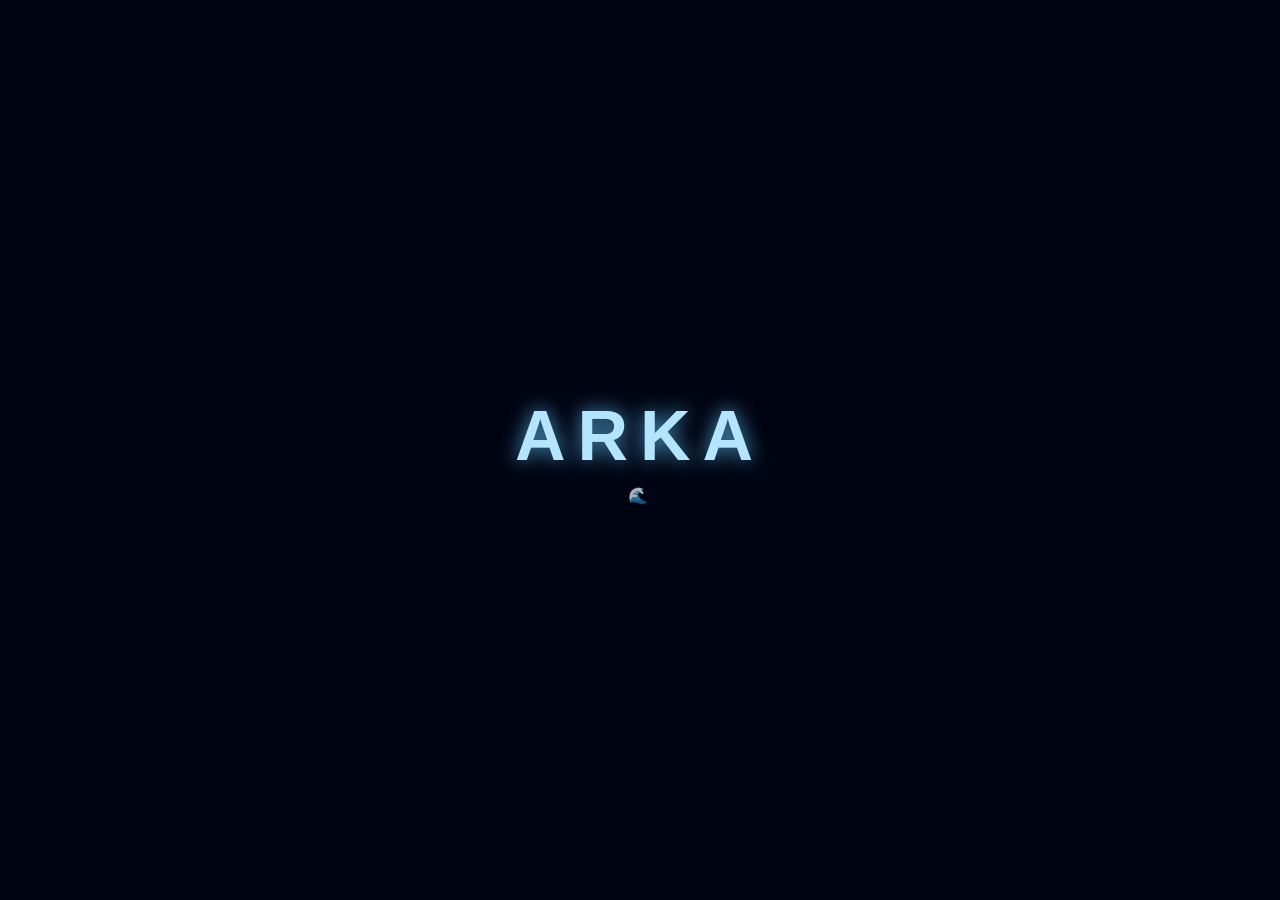
==== _index.html @ 886789d2 "Rename index.ht ml to _index.html As same in the message" ====
<!DOCTYPE html>
<html>
<head>
  <title>ITHOR - ARKA</title>
  <link rel="stylesheet" href="style.css">
</head>

<body>
  <div class="arka">
    <canvas id="canvas"></canvas>
    <div class="content">
      <h1>ARKA</h1>
      <p>🌊</p>
    </div>
  </div>
  <script src="script.js"></script>
</body>
</html>
---- style.css ----
*{
  margin:0;
  padding:0;
  box-sizing:border-box;
}

body{
  overflow:hidden;
  font-family:Arial, sans-serif;
  background:#020814;
}

.arka{
  position:relative;
  width:100vw;
  height:100vh;
  background:
  radial-gradient(circle at center,
  #0a2a5e 0%,
  #020814 70%);
}

/* canvas */
canvas{
  position:absolute;
  top:0;
  left:0;
}

/* center text */
.content{
  position:absolute;
  top:50%;
  left:50%;
  transform:translate(-50%, -50%);
  text-align:center;
  z-index:2;
}

.content h1{
  color:#b3e5ff;
  font-size:70px;
  letter-spacing:12px;
  text-shadow:0 0 20px rgba(100,200,255,0.8);
}

.content p{
  margin-top:10px;
  color:#7fcfff;
  letter-spacing:4px;
  opacity:0.7;
}

/* glowing atmosphere */
.arka::before{
  content:"";
  position:absolute;
  width:100%;
  height:100%;
  background:
  radial-gradient(circle,
  rgba(0,150,255,0.15),
  transparent 60%);
  animation:pulse 6s infinite;
}

@keyframes pulse{
  0%,100%{
    transform:scale(1);
    opacity:0.5;
  }

  50%{
    transform:scale(1.2);
    opacity:1;
  }
}
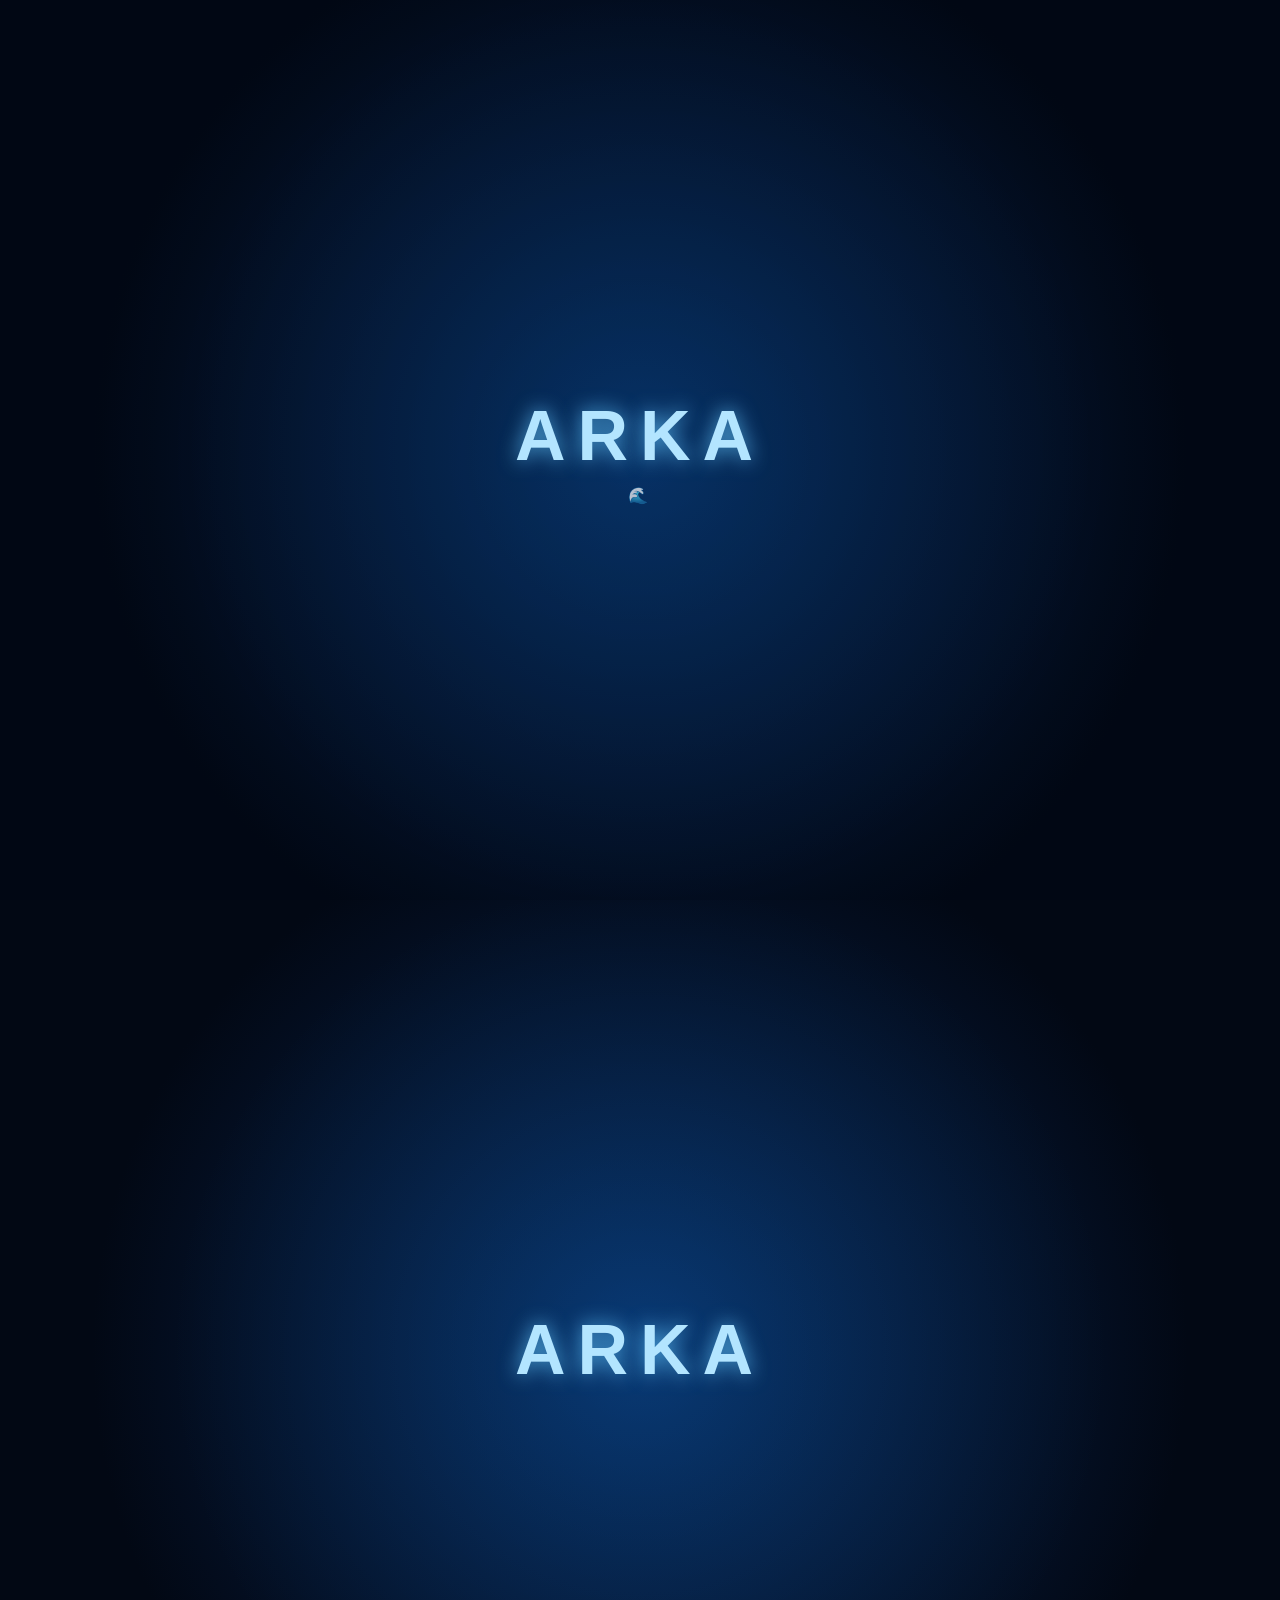
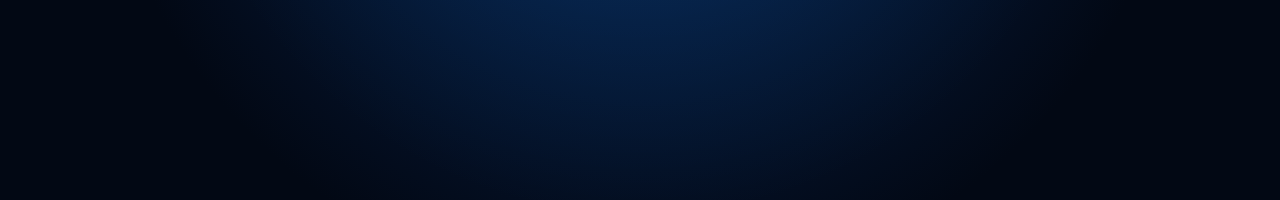
==== commit 18e41d5c: "Refactor HTML structure and add particle animation Same as message" ====
--- a/_index.html
+++ b/_index.html
@@ -15,4 +15,143 @@
   </div>
   <script src="script.js"></script>
 </body>
-</html>
+</html><!DOCTYPE html>
+<html lang="en">
+
+<head>
+  <meta charset="UTF-8">
+  <meta name="viewport" content="width=device-width, initial-scale=1.0">
+  <title>ITHOR - ARKA</title>
+
+  <style>
+
+    *{
+      margin:0;
+      padding:0;
+      box-sizing:border-box;
+    }
+
+    body{
+      overflow:hidden;
+      font-family:Arial,sans-serif;
+      background:#020814;
+    }
+
+    .arka{
+      position:relative;
+      width:100vw;
+      height:100vh;
+
+      display:flex;
+      justify-content:center;
+      align-items:center;
+
+      background:
+      radial-gradient(circle at center,
+      #0a2a5e 0%,
+      #020814 70%);
+    }
+
+    h1{
+      color:#b3e5ff;
+      font-size:70px;
+      letter-spacing:12px;
+      text-shadow:0 0 20px rgba(100,200,255,0.8);
+      z-index:2;
+    }
+
+    canvas{
+      position:absolute;
+      top:0;
+      left:0;
+    }
+
+  </style>
+
+</head>
+
+<body>
+
+<div class="arka">
+
+  <canvas id="canvas"></canvas>
+
+  <h1>ARKA</h1>
+
+</div>
+
+<script>
+
+const canvas = document.getElementById("canvas");
+const ctx = canvas.getContext("2d");
+
+canvas.width = window.innerWidth;
+canvas.height = window.innerHeight;
+
+let particles = [];
+
+class Particle{
+
+  constructor(x,y){
+
+    this.x = x;
+    this.y = y;
+
+    this.size = Math.random()*3+1;
+
+    this.speedX = (Math.random()-0.5)*1;
+    this.speedY = (Math.random()-0.5)*1;
+  }
+
+  update(){
+
+    this.x += this.speedX;
+    this.y += this.speedY;
+
+    this.speedX *= 0.99;
+    this.speedY *= 0.99;
+  }
+
+  draw(){
+
+    ctx.fillStyle = "rgba(120,200,255,0.7)";
+
+    ctx.beginPath();
+    ctx.arc(this.x,this.y,this.size,0,Math.PI*2);
+    ctx.fill();
+  }
+
+}
+
+window.addEventListener("mousemove",(e)=>{
+
+  for(let i=0;i<5;i++){
+
+    particles.push(new Particle(e.x,e.y));
+
+  }
+
+});
+
+function animate(){
+
+  ctx.fillStyle = "rgba(2,8,20,0.15)";
+  ctx.fillRect(0,0,canvas.width,canvas.height);
+
+  particles.forEach((particle)=>{
+
+    particle.update();
+    particle.draw();
+
+  });
+
+  requestAnimationFrame(animate);
+
+}
+
+animate();
+
+</script>
+
+</body>
+  </html>
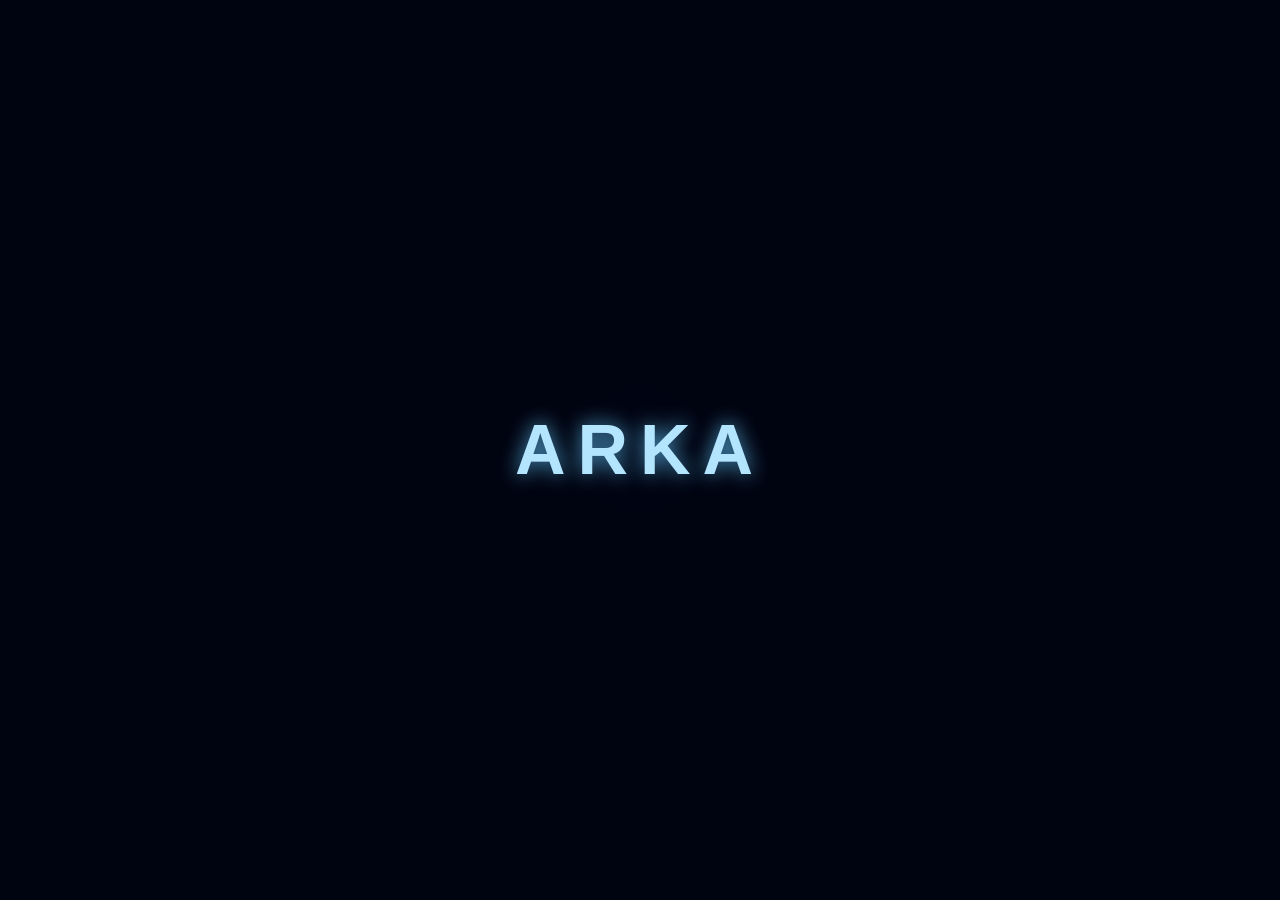
==== commit 68a9527e: "Refactor HTML structure in _index.html Removed old HTML structure and added new DOCTYPE and language" ====
--- a/_index.html
+++ b/_index.html
@@ -1,21 +1,4 @@
 <!DOCTYPE html>
-<html>
-<head>
-  <title>ITHOR - ARKA</title>
-  <link rel="stylesheet" href="style.css">
-</head>
-
-<body>
-  <div class="arka">
-    <canvas id="canvas"></canvas>
-    <div class="content">
-      <h1>ARKA</h1>
-      <p>🌊</p>
-    </div>
-  </div>
-  <script src="script.js"></script>
-</body>
-</html><!DOCTYPE html>
 <html lang="en">
 
 <head>
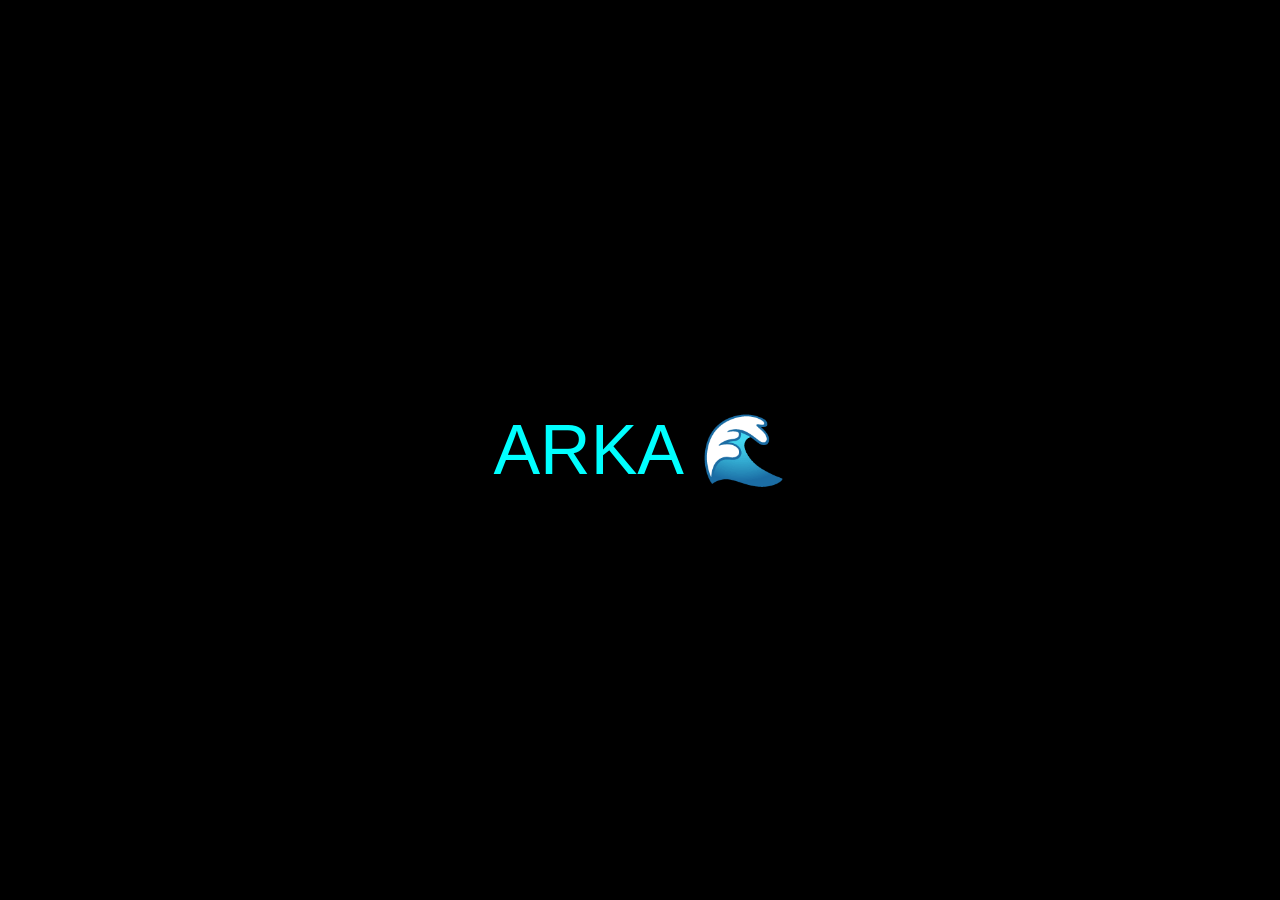
==== commit cb7859f7: "Refactor _index.html to simplify structure Removed unnecessary styles and JavaScript for canvas anim" ====
--- a/_index.html
+++ b/_index.html
@@ -1,52 +1,22 @@
 <!DOCTYPE html>
-<html lang="en">
+<html>
 
 <head>
-  <meta charset="UTF-8">
-  <meta name="viewport" content="width=device-width, initial-scale=1.0">
-  <title>ITHOR - ARKA</title>
+  <title>ITHOR</title>
 
   <style>
 
-    *{
+    body{
       margin:0;
-      padding:0;
-      box-sizing:border-box;
-    }
-
-    body{
       overflow:hidden;
-      font-family:Arial,sans-serif;
-      background:#020814;
-    }
-
-    .arka{
-      position:relative;
-      width:100vw;
-      height:100vh;
-
+      background:black;
       display:flex;
       justify-content:center;
       align-items:center;
-
-      background:
-      radial-gradient(circle at center,
-      #0a2a5e 0%,
-      #020814 70%);
-    }
-
-    h1{
-      color:#b3e5ff;
+      height:100vh;
+      color:cyan;
       font-size:70px;
-      letter-spacing:12px;
-      text-shadow:0 0 20px rgba(100,200,255,0.8);
-      z-index:2;
-    }
-
-    canvas{
-      position:absolute;
-      top:0;
-      left:0;
+      font-family:Arial;
     }
 
   </style>
@@ -55,86 +25,8 @@
 
 <body>
 
-<div class="arka">
-
-  <canvas id="canvas"></canvas>
-
-  <h1>ARKA</h1>
-
-</div>
-
-<script>
-
-const canvas = document.getElementById("canvas");
-const ctx = canvas.getContext("2d");
-
-canvas.width = window.innerWidth;
-canvas.height = window.innerHeight;
-
-let particles = [];
-
-class Particle{
-
-  constructor(x,y){
-
-    this.x = x;
-    this.y = y;
-
-    this.size = Math.random()*3+1;
-
-    this.speedX = (Math.random()-0.5)*1;
-    this.speedY = (Math.random()-0.5)*1;
-  }
-
-  update(){
-
-    this.x += this.speedX;
-    this.y += this.speedY;
-
-    this.speedX *= 0.99;
-    this.speedY *= 0.99;
-  }
-
-  draw(){
-
-    ctx.fillStyle = "rgba(120,200,255,0.7)";
-
-    ctx.beginPath();
-    ctx.arc(this.x,this.y,this.size,0,Math.PI*2);
-    ctx.fill();
-  }
-
-}
-
-window.addEventListener("mousemove",(e)=>{
-
-  for(let i=0;i<5;i++){
-
-    particles.push(new Particle(e.x,e.y));
-
-  }
-
-});
-
-function animate(){
-
-  ctx.fillStyle = "rgba(2,8,20,0.15)";
-  ctx.fillRect(0,0,canvas.width,canvas.height);
-
-  particles.forEach((particle)=>{
-
-    particle.update();
-    particle.draw();
-
-  });
-
-  requestAnimationFrame(animate);
-
-}
-
-animate();
-
-</script>
+ARKA 🌊
 
 </body>
-  </html>
+
+</html>
